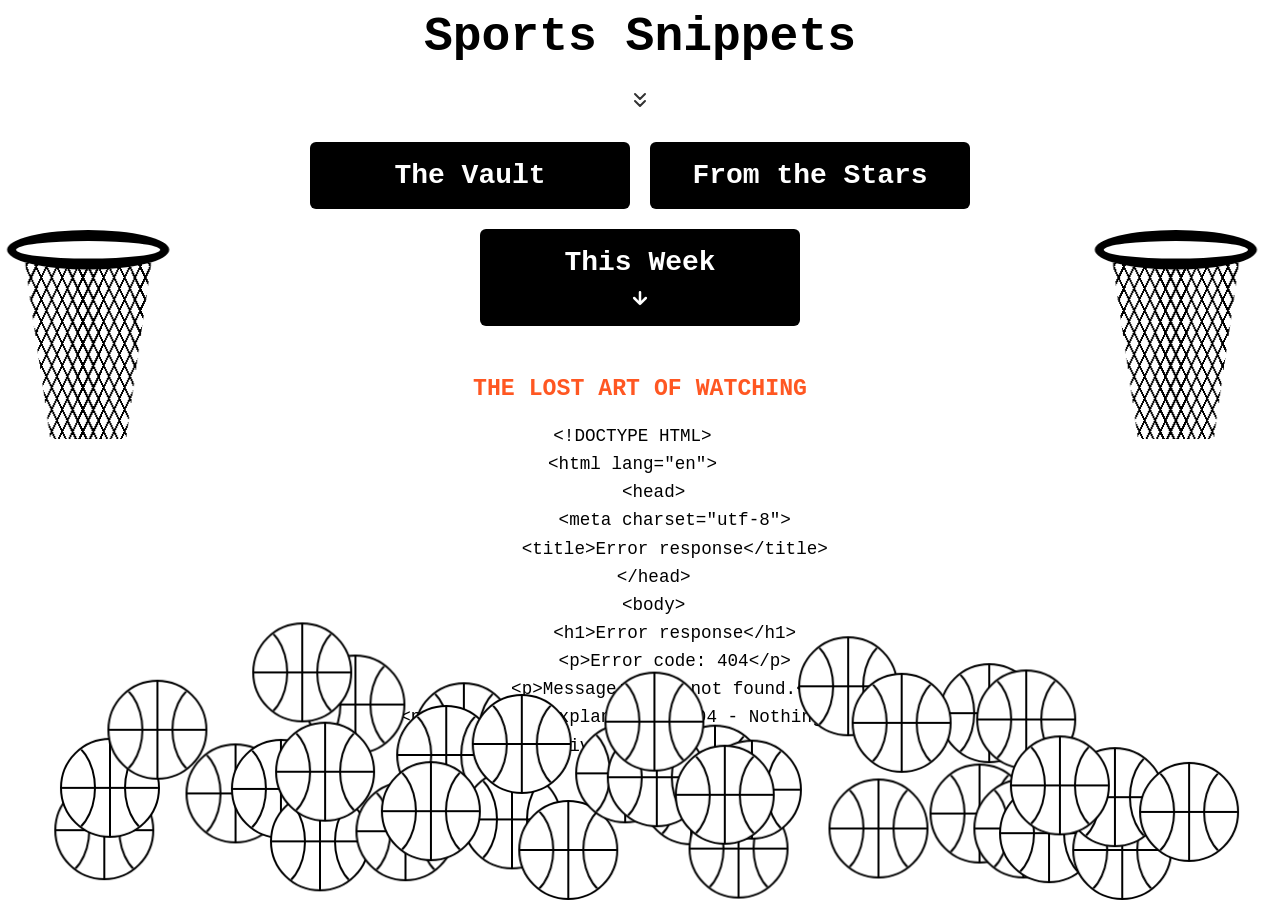
==== index.html @ b7afd902 "Add files via upload" ====
<!DOCTYPE html>
<html lang="en">

<head>
    <meta charset="UTF-8">
    <meta name="viewport" content="width=device-width, initial-scale=1.0">
    <title>Bouncing Basketball</title>
    <link rel="preconnect" href="https://fonts.googleapis.com">
    <link rel="preconnect" href="https://fonts.gstatic.com" crossorigin>
    <link href="https://fonts.googleapis.com/css2?family=Inter:wght@400;600&display=swap" rel="stylesheet">
    <link rel="stylesheet" href="style.css?t=12345">
</head>

<body>
    <div class="content-container">
        <h1 class="main-title">Sports Snippets</h1>

        <div id="arrow-toggle" class="arrow-toggle">
            <svg width="24" height="24" viewBox="0 0 24 24" fill="none" stroke="currentColor" stroke-width="2"
                stroke-linecap="round" stroke-linejoin="round">
                <path d="M7 13l5 5 5-5M7 6l5 5 5-5" />
            </svg>
        </div>

        <div id="subtitle-container" class="subtitle-container">
            <p class="subtitle">As we continually move into new ages in every aspect of our lives, we inevitably lose
                some of the past. Our memories are compressed and we have to work to unzip them. We want to remember the
                first time we felt the magnitude of a crowded stadium. The heartbreak shown on one team and the peak of
                humanity on the other. The wonder deep inside your child self as you believed, “maybe that could be me.”
                For those who were not there and for those who want to relive it, let us take you back.</p>
        </div>

        <div class="nav-buttons-column">
            <div class="nav-buttons">
                <a href="vault.html" class="nav-btn">The Vault</a>
                <a href="#" class="nav-btn">From the Stars</a>
            </div>
            <div class="nav-buttons">
                <a href="this-week.html" class="nav-btn" style="display: inline-flex; align-items: center; justify-content: center; gap: 10px; flex-direction: column;">
                    This Week
                    <svg width="20" height="20" viewBox="0 0 24 24" fill="none" stroke="white" stroke-width="3" stroke-linecap="round" stroke-linejoin="round">
                        <path d="M12 5v14M19 12l-7 7-7-7" />
                    </svg>
                </a>
            </div>
        </div>

        <div id="latest-preview-container" class="latest-preview-container" style="display: none; text-align: center; margin-top: 30px; width: 100%; display: flex; flex-direction: column; align-items: center;">
            <h3 class="preview-title" style="color: white; font-family: 'Courier New', monospace; font-size: 1.1rem; text-transform: uppercase; margin-bottom: 10px; text-align: center;">Latest on This Week: <br><span id="preview-title-text" style="color: #FF5722; font-size: 1.45rem;"></span></h3>
            <div style="max-height: 450px; overflow-y: auto; padding-right: 15px; max-width: 650px; margin: 0 auto; padding-top: 10px; padding-bottom: 10px;">
                <p id="preview-text" class="preview-text" style="color: #000; font-family: 'Courier New', monospace; font-size: 1.1rem; line-height: 1.6; min-height: 3em; text-align: center; white-space: pre-wrap; margin: 0;"></p>
            </div>
        </div>
    </div>

    <script>
        document.addEventListener('DOMContentLoaded', () => {
            fetch('this-week-articles.json')
                .then(response => response.json())
                .then(articles => {
                    if (articles && articles.length > 0) {
                        const latest = articles[0];
                        document.getElementById('latest-preview-container').style.display = 'block';
                        document.getElementById('preview-title-text').innerText = latest.mainHeader;
                        
                        fetch(latest.markdownFile)
                            .then(res => res.text())
                            .then(text => {
                                const textElement = document.getElementById('preview-text');
                                textElement.textContent = ''; // clear text
                                
                                // Split text into paragraphs based on double newlines
                                const paragraphs = text.split(/\n\n+/).filter(p => p.trim() !== '');
                                let pIndex = 0;
                                
                                function dropParagraph() {
                                    if (pIndex < paragraphs.length) {
                                        // Append the next paragraph with a double newline
                                        textElement.textContent += paragraphs[pIndex] + '\n\n';
                                        pIndex++;
                                        // Wait 800ms before showing the next paragraph
                                        setTimeout(dropParagraph, 800);
                                    }
                                }
                                
                                // Start the paragraph-by-paragraph effect after a short delay
                                setTimeout(dropParagraph, 500);
                            })
                            .catch(err => console.error('Error loading markdown file:', err));
                    }
                })
                .catch(err => console.error('Error loading latest article:', err));
        });
    </script>

    <!-- Basketball Hoops -->
    <div class="hoop-container left-hoop">
        <div class="backboard">
            <div class="inner-square"></div>
            <div class="rim-connect"></div>
            <div class="rim">
                <div class="net"></div>
            </div>
        </div>
    </div>

    <div class="hoop-container right-hoop">
        <div class="backboard">
            <div class="inner-square"></div>
            <div class="rim-connect"></div>
            <div class="rim">
                <div class="net"></div>
            </div>
        </div>
    </div>

    <script>
        window.onerror = function(message, source, lineno, colno, error) {
            const errorDiv = document.createElement('div');
            errorDiv.style.position = 'fixed';
            errorDiv.style.top = '0';
            errorDiv.style.left = '0';
            errorDiv.style.width = '100vw';
            errorDiv.style.backgroundColor = 'red';
            errorDiv.style.color = 'white';
            errorDiv.style.zIndex = '999999';
            errorDiv.style.padding = '20px';
            errorDiv.style.fontSize = '20px';
            errorDiv.innerHTML = `<strong>Error:</strong> ${message}<br>Location: ${source}:${lineno}:${colno}<br><pre>${error && error.stack}</pre>`;
            document.body.appendChild(errorDiv);
        };
    </script>
    <script src="script.js?v=9.9"></script>
</body>

</html>
---- style.css ----
* {
    margin: 0;
    padding: 0;
    box-sizing: border-box;
}

:root {
    --card-border-color: #d4c5a9;
    /* Vintage cardboard/paper feel */
    --card-bg: #fdfbf7;
    --card-accent: #1a1a1a;
    --card-shadow: 2px 4px 8px rgba(0, 0, 0, 0.15);
}

body {
    background-color: #ffffff;
    height: 100vh;
    width: 100vw;
    overflow: hidden;
    font-family: 'Courier New', monospace;
    position: relative;
    display: flex;
    flex-direction: column;
    justify-content: flex-start;
    align-items: center;
    padding-top: 10px; /* Moved higher up */
}

/* --- High Fidelity Retro Sports Card Style --- */
.sports-card {
    /* Base Color: Off-white/aged paper */
    background-color: #f4e4bc;

    /* Complex Gradient + Noise Pattern to simulate cardboard stock */
    background-image:
        /* Subtle vignette */
        radial-gradient(circle at center, transparent 50%, rgba(0, 0, 0, 0.03) 100%),
        /* Fiber/Grain effect */
        repeating-linear-gradient(45deg, rgba(0, 0, 0, 0.02) 0px, rgba(0, 0, 0, 0.02) 1px, transparent 1px, transparent 4px),
        repeating-linear-gradient(-45deg, rgba(0, 0, 0, 0.02) 0px, rgba(0, 0, 0, 0.02) 1px, transparent 1px, transparent 4px);

    /* Physical border: Thick card stock "frame" */
    border: 12px solid #fff;

    /* Double layering of shadows to create "thickness" */
    box-shadow:
        /* Inner shadow simulating the paper being slightly pressed */
        inset 0 0 20px rgba(0, 0, 0, 0.05),
        /* The edge of the card stock */
        0 0 0 1px #d0d0d0,
        /* Lift shadow */
        5px 8px 20px rgba(0, 0, 0, 0.25),
        1px 3px 5px rgba(0, 0, 0, 0.1);

    border-radius: 4px;
    /* Slightly worn corners */
    padding: 15px;
    display: flex;
    flex-direction: column;
    position: relative;
    overflow: hidden;

    /* Texture blending */
    background-blend-mode: multiply;
}

/* SVG Noise Overlay for fine grain */
.sports-card::before {
    content: "";
    position: absolute;
    top: 0;
    left: 0;
    right: 0;
    bottom: 0;
    opacity: 0.15;
    background-image: url("data:image/svg+xml,%3Csvg viewBox='0 0 200 200' xmlns='http://www.w3.org/2000/svg'%3E%3Cfilter id='noiseFilter'%3E%3CfeTurbulence type='fractalNoise' baseFrequency='0.8' numOctaves='3' stitchTiles='stitch'/%3E%3C/filter%3E%3Crect width='100%25' height='100%25' filter='url(%23noiseFilter)'/%3E%3C/svg%3E");
    pointer-events: none;
    z-index: 1;
    mix-blend-mode: overlay;
}

/* Image Slot */
.card-image-slot {
    width: 100%;
    aspect-ratio: 4/3;
    background: #e8e8e8;
    margin-bottom: 0px;
    /* Flush with content */
    border: 2px solid #333;
    /* Ink border */
    position: relative;
    overflow: hidden;
    z-index: 2;
    /* Filter to slightly desaturate/age content inside */
    filter: sepia(0.2) contrast(1.1);
}

.card-image-slot img {
    width: 100%;
    height: 100%;
    object-fit: cover;
}

.card-image-slot:empty {
    background-image:
        repeating-linear-gradient(45deg, #ccc 0, #ccc 1px, transparent 1px, transparent 10px),
        linear-gradient(to bottom, #ddd, #eee);
    opacity: 0.5;
}

/* Typography styles inside card */
.card-title,
.banner-title {
    font-family: 'Impact', sans-serif;
    text-transform: uppercase;
    color: #2a2a2a;
    letter-spacing: 1px;
    /* Ink bleed effect */
    text-shadow: 1px 1px 0 rgba(0, 0, 0, 0.1);
    opacity: 0.9;
}

.card-description-overlay {
    background: #fff;
    /* Clean paper for text area */
    border-top: 2px solid #333;
    background-image: url("data:image/svg+xml,%3Csvg viewBox='0 0 200 200' xmlns='http://www.w3.org/2000/svg'%3E%3Cfilter id='noiseFilter'%3E%3CfeTurbulence type='fractalNoise' baseFrequency='0.8' numOctaves='3' stitchTiles='stitch'/%3E%3C/filter%3E%3Crect width='100%25' height='100%25' filter='url(%23noiseFilter)'/%3E%3C/svg%3E");
    background-size: 100px 100px;
    background-blend-mode: overlay;
    background-color: #fdfdfd;
}

.card-stats-area {
    font-family: 'Courier New', monospace;
    font-weight: 700;
    color: #444;
    border-top: 1px dashed #999;
}


/* Shared Styles */
.content-container {
    text-align: center;
    z-index: 1;
    padding: 0 20px;
    max-width: 800px;
}

.main-title {
    font-size: 3rem;
    font-weight: 600;
    color: #000;
    margin-bottom: 24px;
    pointer-events: none;
}

.arrow-toggle {
    margin: 0 auto 10px auto;
    cursor: pointer;
    transition: transform 0.4s ease;
    display: flex;
    justify-content: center;
    align-items: center;
    color: #333;
}

.arrow-toggle:hover {
    transform: scale(1.2);
    color: #000;
}

.arrow-toggle.expanded {
    transform: rotate(180deg);
}

.subtitle-container {
    max-height: 0;
    overflow: hidden;
    opacity: 0;
    transition: max-height 0.5s ease, opacity 0.5s ease, margin 0.5s ease;
    position: relative;
    z-index: 5;
}

.subtitle-container.expanded {
    max-height: 500px;
    opacity: 1;
    margin-bottom: 24px;
    transition: max-height 3.0s ease, opacity 3.0s ease, margin 3.0s ease;
}

.subtitle {
    font-size: 1.1rem;
    line-height: 1.6;
    color: #333;
    pointer-events: none;
}

.nav-buttons-column {
    display: flex;
    flex-direction: column;
    align-items: center;
    gap: 20px;
    margin-top: 20px;
}

.nav-buttons {
    display: flex;
    justify-content: center;
    gap: 20px;
}

.ball {
    position: absolute;
    top: 0;
    left: 0;
    width: 100px;
    height: 100px;
    border: 2px solid black;
    background-color: white;
    border-radius: 50%;
    will-change: transform;
    cursor: pointer;
    overflow: hidden;
    z-index: 2;
}

.ball.orange {
    background-color: #FF5722 !important;
    border-color: #E64A19;
}

.line {
    position: absolute;
    background-color: black;
}

.horizontal {
    width: 100%;
    height: 2px;
    top: 50%;
    transform: translateY(-50%);
}

.vertical {
    height: 100%;
    width: 2px;
    left: 50%;
    transform: translateX(-50%);
}

.curve-left {
    width: 70%;
    height: 100%;
    border: 2px solid black;
    border-radius: 50%;
    top: 0;
    left: -35%;
    background: transparent;
}

.curve-right {
    width: 70%;
    height: 100%;
    border: 2px solid black;
    border-radius: 50%;
    top: 0;
    right: -35%;
    background: transparent;
}

.nav-btn {
    background-color: black;
    color: white;
    padding: 18px 42px;
    text-decoration: none;
    font-weight: 600;
    font-size: 1.75rem;
    border-radius: 6px;
    transition: transform 0.2s ease, opacity 0.2s ease;
    z-index: 10;
    pointer-events: auto;
    position: relative;
    white-space: nowrap;
    min-width: 320px;
    text-align: center;
    display: inline-block;
}

.nav-btn:hover {
    transform: scale(1.05);
    opacity: 0.9;
}

/* --- Basketball Hoops --- */
.hoop-container {
    position: fixed;
    top: 35%;
    z-index: 9999;
    /* Force on top of everything */
    width: 140px;
    height: 140px;
    pointer-events: none;
    /* Let clicks pass through */
    animation: hoop-float 6s ease-in-out infinite;
}

.left-hoop {
    left: 0px;
    /* Force onto screen edge */
    transform: rotate(15deg);
    /* Slight angle inwards */
}

.right-hoop {
    right: 0px;
    /* Force onto screen edge */
    transform: rotate(-15deg) scaleX(-1);
    /* Mirror and tilt */
}

.backboard {
    width: 120px;
    height: 90px;
    border: 3px solid black;
    background-color: white;
    position: relative;
    /* Glass feel */
    box-shadow: 2px 2px 0 rgba(0, 0, 0, 0.1);
}

.inner-square {
    width: 40px;
    height: 30px;
    border: 2px solid black;
    position: absolute;
    bottom: 15px;
    /* Just above rim */
    left: 50%;
    transform: translateX(-50%);
}

.rim-connect {
    width: 10px;
    height: 10px;
    background: black;
    position: absolute;
    bottom: 15px;
    left: 50%;
    transform: translateX(-50%) translateY(5px);
}

.rim {
    width: 60px;
    height: 12px;
    border: 3px solid black;
    border-radius: 50%;
    /* Oval */
    position: absolute;
    bottom: 5px;
    /* Protrudes slightly below backboard bottom physically, but visually attached */
    left: 50%;
    transform: translateX(-50%);
    background: transparent;
    /* See through */
    z-index: 2;
}

/* Net Logic */
.net {
    width: 46px;
    height: 50px;
    position: absolute;
    top: 50%;
    /* Starts at middle of rim */
    left: 50%;
    transform: translateX(-50%);
    z-index: 1;
    /* Behind rim front */

    /* Cross hatch pattern for net */
    background:
        repeating-linear-gradient(60deg, transparent, transparent 4px, black 4px, black 5px),
        repeating-linear-gradient(-60deg, transparent, transparent 4px, black 4px, black 5px);

    /* Shape the net: wider at top, narrow at bottom */
    clip-path: polygon(0 0, 100% 0, 80% 100%, 20% 100%);

    /* Animation */
    transform-origin: top center;
    animation: net-sway 4s ease-in-out infinite alternate;
}


/* Animations */
@keyframes hoop-float {

    0%,
    100% {
        transform: translateY(0) rotate(15deg);
    }

    50% {
        transform: translateY(-15px) rotate(15deg);
    }
}

/* Specific float for right hoop to preserve scaleX(-1) */
.right-hoop {
    animation-name: hoop-float-right;
}

@keyframes hoop-float-right {

    0%,
    100% {
        transform: translateY(0) rotate(-15deg) scaleX(-1);
    }

    50% {
        transform: translateY(-15px) rotate(-15deg) scaleX(-1);
    }
}


@keyframes net-sway {
    0% {
        transform: translateX(-50%) rotate(2deg) skewX(2deg);
    }

    100% {
        transform: translateX(-50%) rotate(-2deg) skewX(-2deg);
    }
}
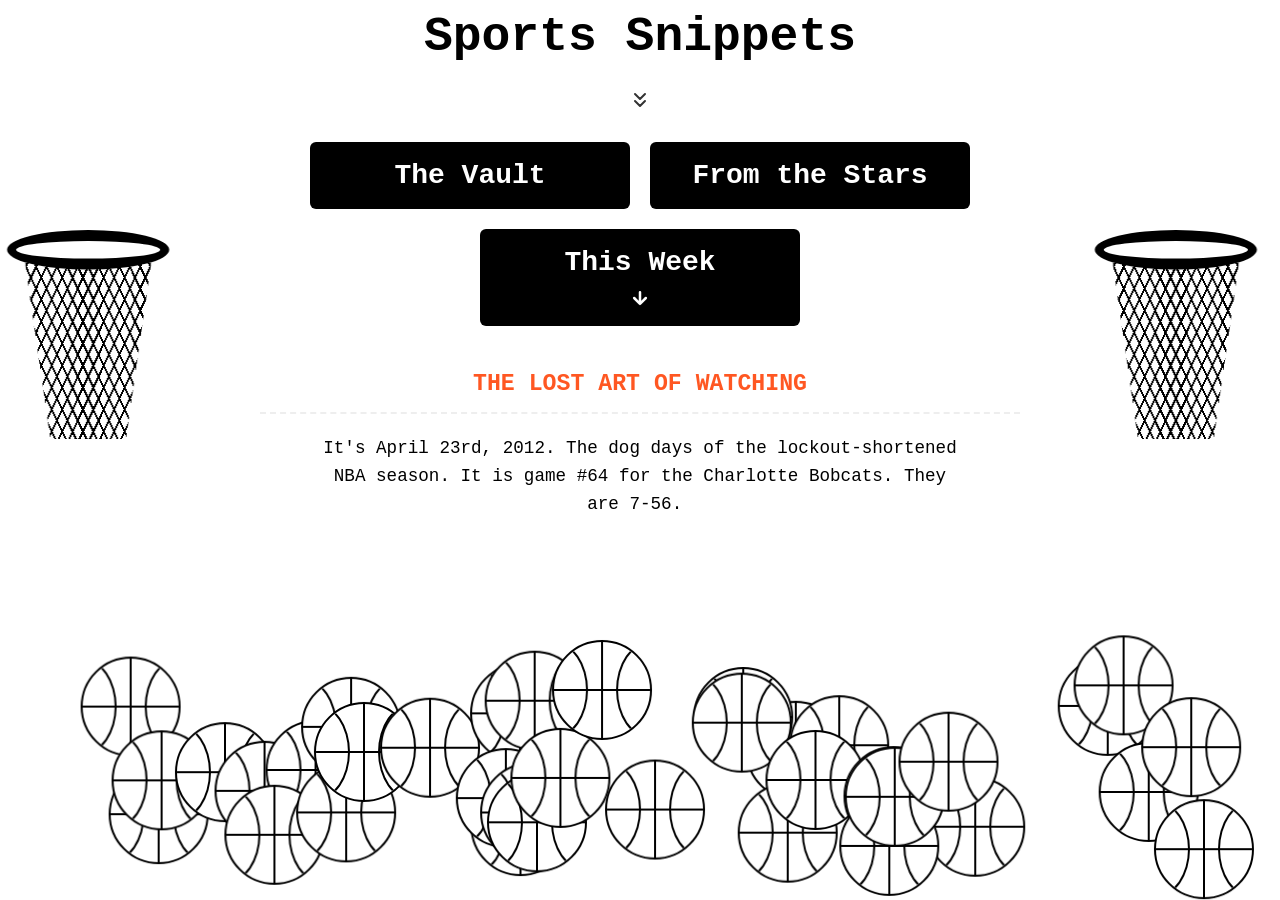
==== commit 42b3ca3c: "Add files via upload" ====
--- a/index.html
+++ b/index.html
@@ -8,7 +8,7 @@
     <link rel="preconnect" href="https://fonts.googleapis.com">
     <link rel="preconnect" href="https://fonts.gstatic.com" crossorigin>
     <link href="https://fonts.googleapis.com/css2?family=Inter:wght@400;600&display=swap" rel="stylesheet">
-    <link rel="stylesheet" href="style.css?t=12345">
+    <link rel="stylesheet" href="style.css?t=12347">
 </head>
 
 <body>
@@ -46,8 +46,8 @@
         </div>
 
         <div id="latest-preview-container" class="latest-preview-container" style="display: none; text-align: center; margin-top: 30px; width: 100%; display: flex; flex-direction: column; align-items: center;">
-            <h3 class="preview-title" style="color: white; font-family: 'Courier New', monospace; font-size: 1.1rem; text-transform: uppercase; margin-bottom: 10px; text-align: center;">Latest on This Week: <br><span id="preview-title-text" style="color: #FF5722; font-size: 1.45rem;"></span></h3>
-            <div style="max-height: 450px; overflow-y: auto; padding-right: 15px; max-width: 650px; margin: 0 auto; padding-top: 10px; padding-bottom: 10px;">
+            <h3 class="preview-title" style="position: sticky; top: 0; background-color: #ffffff; padding: 15px 0; z-index: 100; border-bottom: 2px dashed #eee; width: 100%; color: black; font-family: 'Courier New', monospace; font-size: 1.1rem; text-transform: uppercase; margin-bottom: 10px; text-align: center;"><span id="preview-title-text" style="color: #FF5722; font-size: 1.45rem;"></span></h3>
+            <div style="width: 100%; max-width: 650px; margin: 0 auto; padding-top: 10px; padding-bottom: 80px;">
                 <p id="preview-text" class="preview-text" style="color: #000; font-family: 'Courier New', monospace; font-size: 1.1rem; line-height: 1.6; min-height: 3em; text-align: center; white-space: pre-wrap; margin: 0;"></p>
             </div>
         </div>
@@ -130,7 +130,7 @@
             document.body.appendChild(errorDiv);
         };
     </script>
-    <script src="script.js?v=9.9"></script>
+    <script src="script.js?v=9.11"></script>
 </body>
 
 </html>
--- a/style.css
+++ b/style.css
@@ -12,11 +12,16 @@
     --card-shadow: 2px 4px 8px rgba(0, 0, 0, 0.15);
 }
 
+html {
+    overflow-y: scroll;
+    overflow-x: hidden;
+}
+
 body {
     background-color: #ffffff;
-    height: 100vh;
-    width: 100vw;
-    overflow: hidden;
+    min-height: 100vh;
+    width: 100%;
+    margin: 0;
     font-family: 'Courier New', monospace;
     position: relative;
     display: flex;
@@ -211,7 +216,7 @@
 }
 
 .ball {
-    position: absolute;
+    position: fixed;
     top: 0;
     left: 0;
     width: 100px;
